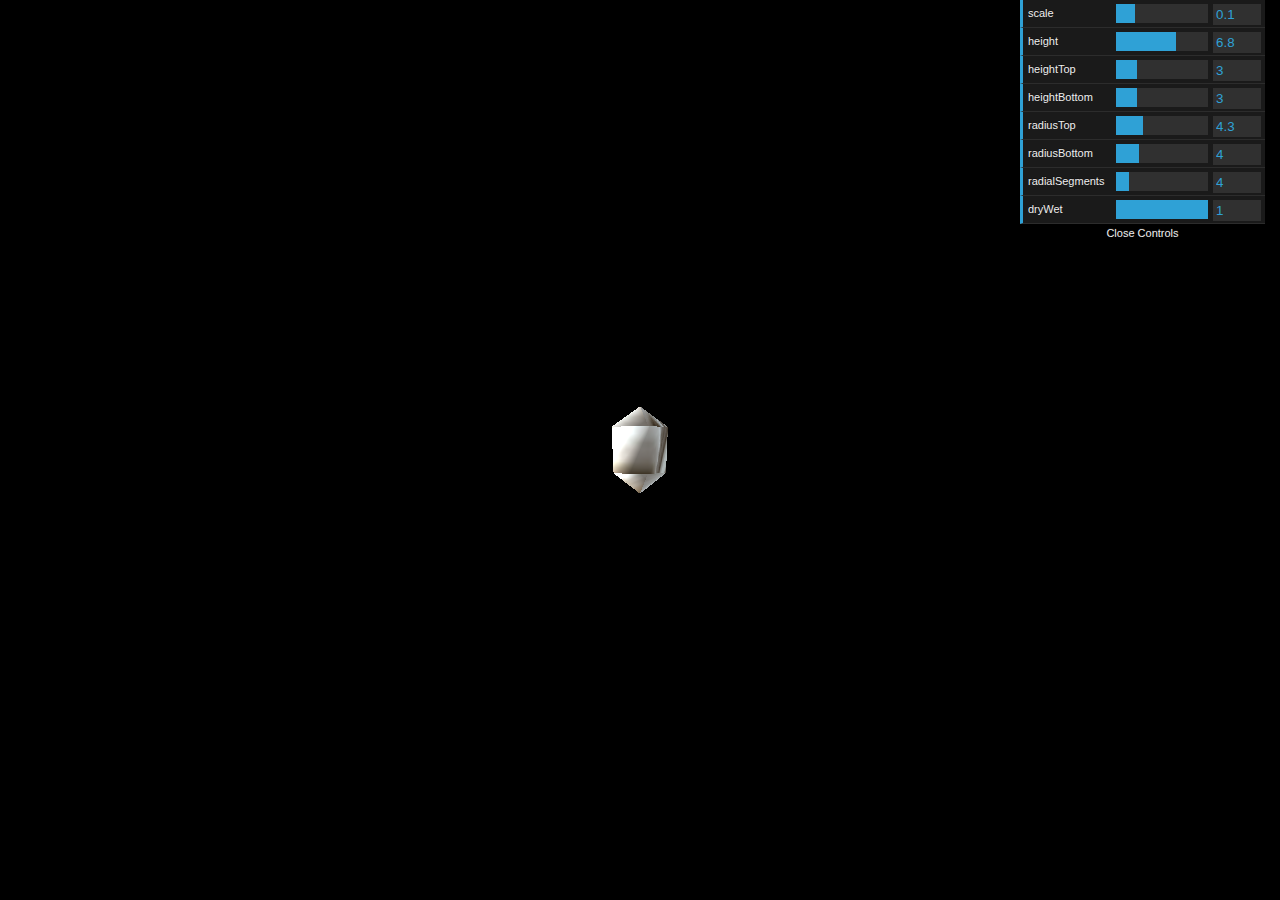
==== index.html @ 013ef631 "prototype" ====
<!DOCTYPE html>
<html lang="en">
<head>
	<meta charset="utf-8" />
	<script src="libs/threejs-r132/three.min.js"></script>
	<script src="libs/threejs-r132/OrbitControls.js"></script>
	<script src="libs/dat-gui-0.7.7/dat.gui.min.js"></script>
	<script src="libs/p5js-1.4/p5.min.js"></script>
	<script src="libs/p5js-1.4/p5.sound.min.js"></script>
	<script src="sketch.js"></script>
	<link rel="stylesheet" type="text/css" href="style.css">
</head>
<body></body>
</html>
---- style.css ----
html,
body {
	margin: 0;
	padding: 0;
}
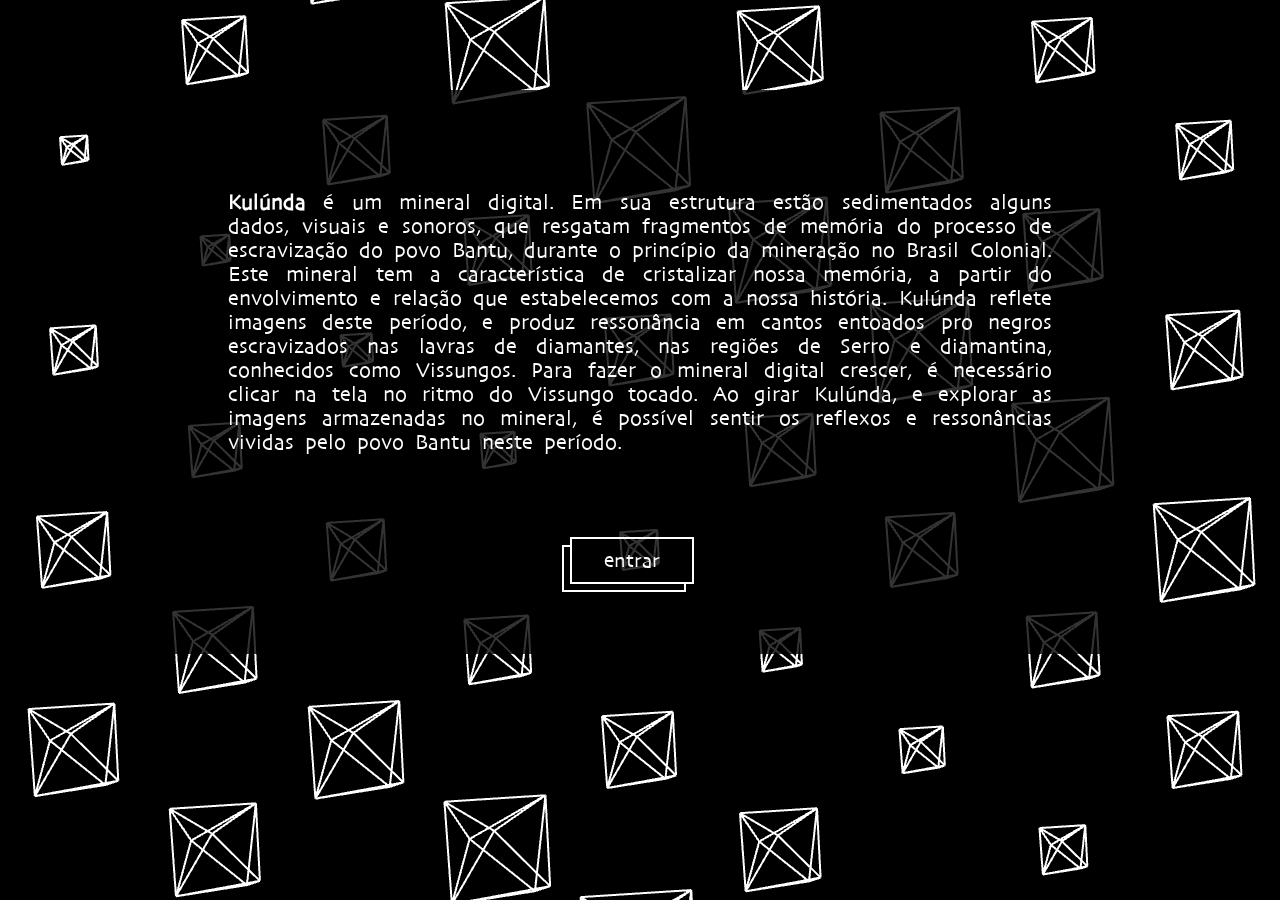
==== commit b30e2183: "pagina inicial" ====
--- a/index.html
+++ b/index.html
@@ -2,13 +2,16 @@
 <html lang="en">
 <head>
 	<meta charset="utf-8" />
-	<script src="libs/threejs-r132/three.min.js"></script>
-	<script src="libs/threejs-r132/OrbitControls.js"></script>
-	<script src="libs/dat-gui-0.7.7/dat.gui.min.js"></script>
 	<script src="libs/p5js-1.4/p5.min.js"></script>
-	<script src="libs/p5js-1.4/p5.sound.min.js"></script>
-	<script src="sketch.js"></script>
 	<link rel="stylesheet" type="text/css" href="style.css">
 </head>
-<body></body>
+<body>
+	<div id="container">
+		<p>
+			<b>Kulúnda</b> é um mineral digital. Em sua estrutura estão sedimentados alguns dados, visuais e sonoros, que resgatam  fragmentos de memória do processo de escravização do povo Bantu, durante o princípio da mineração no Brasil Colonial. Este mineral tem a característica de cristalizar nossa memória, a partir do envolvimento e relação que estabelecemos com a nossa história. Kulúnda reflete imagens deste período, e produz ressonância em cantos entoados pro negros escravizados nas lavras de diamantes, nas regiões de Serro e diamantina, conhecidos como Vissungos. Para  fazer o mineral digital crescer, é necessário clicar na tela no ritmo do Vissungo tocado. Ao girar Kulúnda, e explorar as imagens armazenadas no mineral, é possível sentir os reflexos e ressonâncias vividas pelo  povo Bantu neste período.
+		</p>
+		<a href="kulunda.html">entrar</a>
+	</div>
+	<script src="sketchHome.js"></script>
+</body>
 </html>--- a/style.css
+++ b/style.css
@@ -1,5 +1,77 @@
+@font-face {
+	font-family: 'skya';
+	src: url('fonts/skia_regular.ttf') format('truetype');
+  }  
+
 html,
 body {
 	margin: 0;
 	padding: 0;
+	font-family: 'skya', Tahoma, Sans-Serif;
+}
+
+canvas {
+	display: block;
+	position: fixed;
+	top: 0px;
+	left: 0px;
+	z-index: -1;
+}
+
+#container {
+	position: absolute;
+    top: 10%;
+    left: 50%;
+    margin-left: -30%;
+    width: 60%;
+    background: rgba(0, 0, 0, 80%);
+    color: #FFF;
+    font-size: 21px;
+	padding-bottom: 100px;
+	text-align: justify;
+	z-index: 1;
+}
+
+#container p{
+	margin: 100px;
+}
+
+#container a{
+	position: absolute;
+    bottom: 70px;
+    left: 50%;
+    margin-left: -70px;
+    width: 100px;
+    border: 2px solid white;
+    padding: 10px;
+    font-size: 20px;
+    text-decoration: none;
+    color: white;
+    text-align: center;
+	transition: box-shadow 0.5s;
+	box-shadow: -8px 8px 0 -2px #000, -8px 8px 0 0 #FFF;
+}
+
+#container a:hover{
+	box-shadow: -16px 16px 0 -2px #000, -16px 16px 0 0 #FFF;
+}
+
+@media (max-width: 1280px)
+{
+	#container {
+		margin-left: -40%;
+		width: 80%;
+	}
+}
+
+@media (max-width: 1024px)
+{
+	#container {
+		margin-left: -45%;
+		width: 90%;
+	}
+
+	#container p{
+		margin: 50px;
+	}
 }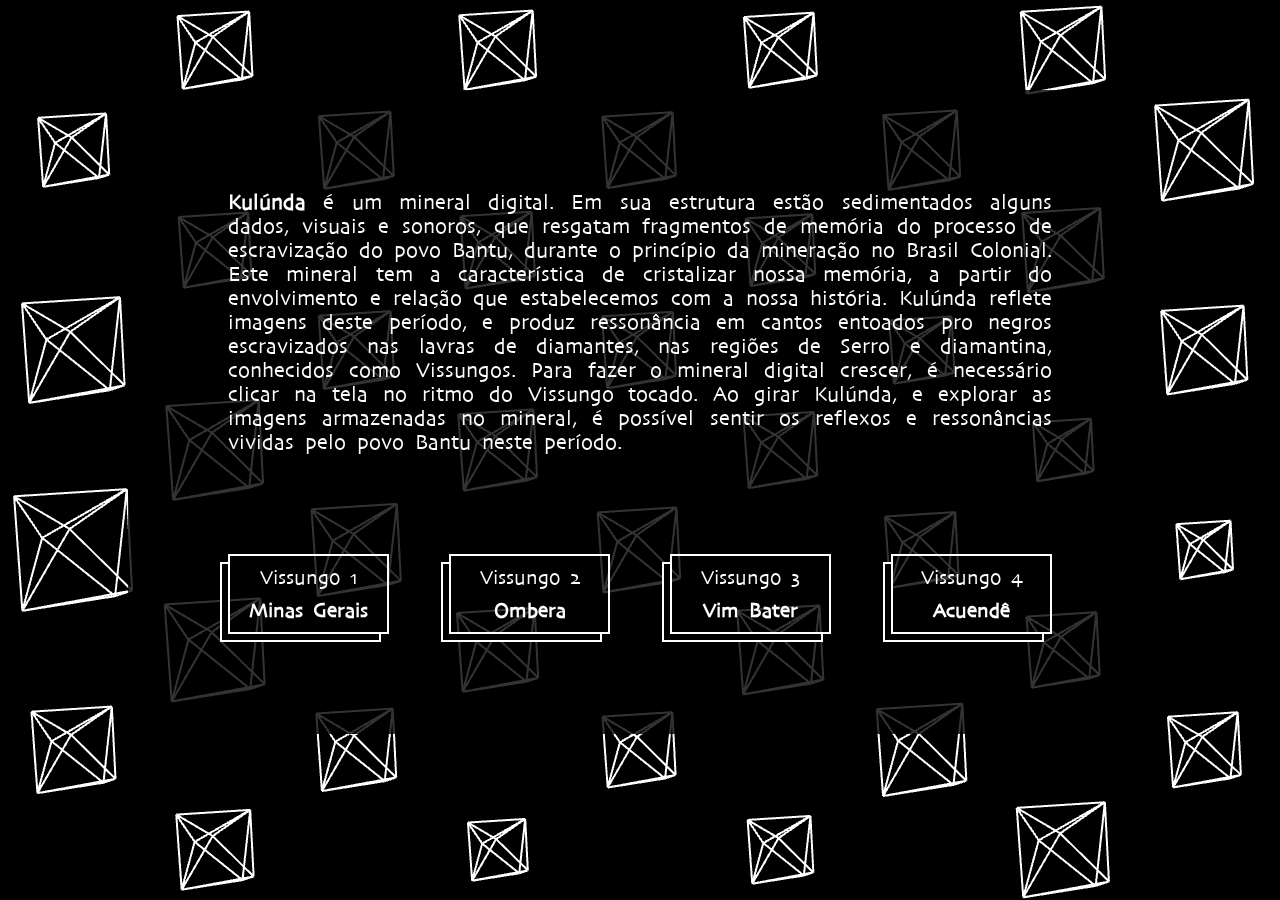
==== commit a94ff64d: "4 vissungos" ====
--- a/index.html
+++ b/index.html
@@ -10,7 +10,12 @@
 		<p>
 			<b>Kulúnda</b> é um mineral digital. Em sua estrutura estão sedimentados alguns dados, visuais e sonoros, que resgatam  fragmentos de memória do processo de escravização do povo Bantu, durante o princípio da mineração no Brasil Colonial. Este mineral tem a característica de cristalizar nossa memória, a partir do envolvimento e relação que estabelecemos com a nossa história. Kulúnda reflete imagens deste período, e produz ressonância em cantos entoados pro negros escravizados nas lavras de diamantes, nas regiões de Serro e diamantina, conhecidos como Vissungos. Para  fazer o mineral digital crescer, é necessário clicar na tela no ritmo do Vissungo tocado. Ao girar Kulúnda, e explorar as imagens armazenadas no mineral, é possível sentir os reflexos e ressonâncias vividas pelo  povo Bantu neste período.
 		</p>
-		<a href="kulunda.html">entrar</a>
+		<div class="vissungos">
+			<a href="kulunda.html?vissungo=01">Vissungo 1 <b>Minas Gerais</b></a>
+			<a href="kulunda.html?vissungo=02">Vissungo 2 <b>Ombera</b></a>
+			<a href="kulunda.html?vissungo=03">Vissungo 3 <b>Vim Bater</b></a>
+			<a href="kulunda.html?vissungo=04">Vissungo 4 <b>Acuendê</b></a>
+		</div>
 	</div>
 	<script src="sketchHome.js"></script>
 </body>
--- a/style.css
+++ b/style.css
@@ -36,12 +36,14 @@
 	margin: 100px;
 }
 
+#container .vissungos{
+	display: flex;
+	padding: 0 75px;
+}
+
 #container a{
-	position: absolute;
-    bottom: 70px;
-    left: 50%;
-    margin-left: -70px;
-    width: 100px;
+	flex: 1;
+	margin: 0 30px;
     border: 2px solid white;
     padding: 10px;
     font-size: 20px;
@@ -52,8 +54,42 @@
 	box-shadow: -8px 8px 0 -2px #000, -8px 8px 0 0 #FFF;
 }
 
+#container a b{
+	display: block;
+	margin-top: 10px;
+}
+
 #container a:hover{
 	box-shadow: -16px 16px 0 -2px #000, -16px 16px 0 0 #FFF;
+}
+
+.rhythmViz {
+	position: absolute;
+	bottom: 0px;
+	left: 0px;
+	background-color: #FFF;
+    width: 100%;
+}
+.rhythmViz div{
+    height: 20px;
+	width: 20px;
+	position: absolute;
+	bottom: 0px;
+}
+.rhythmViz span {
+	transform: rotate(-90deg);
+	transform-origin: right, top;
+	position: absolute; 
+	color: #FFF;
+	margin-top: -30px;
+	margin-left: -7px;
+}
+
+.rhythmViz .on{
+	background-color: #0F0;
+}
+.rhythmViz .off{
+	background-color: #F00;
 }
 
 @media (max-width: 1280px)
@@ -61,6 +97,11 @@
 	#container {
 		margin-left: -40%;
 		width: 80%;
+	}
+	
+
+	#container .vissungos{
+		padding: 0 70px;
 	}
 }
 
@@ -74,4 +115,15 @@
 	#container p{
 		margin: 50px;
 	}
+	
+
+	#container .vissungos{
+		padding: 0 17px;
+		flex-wrap: wrap;
+	}
+
+	#container a{
+		flex: 35%;
+		margin-bottom: 30px;
+	}
 }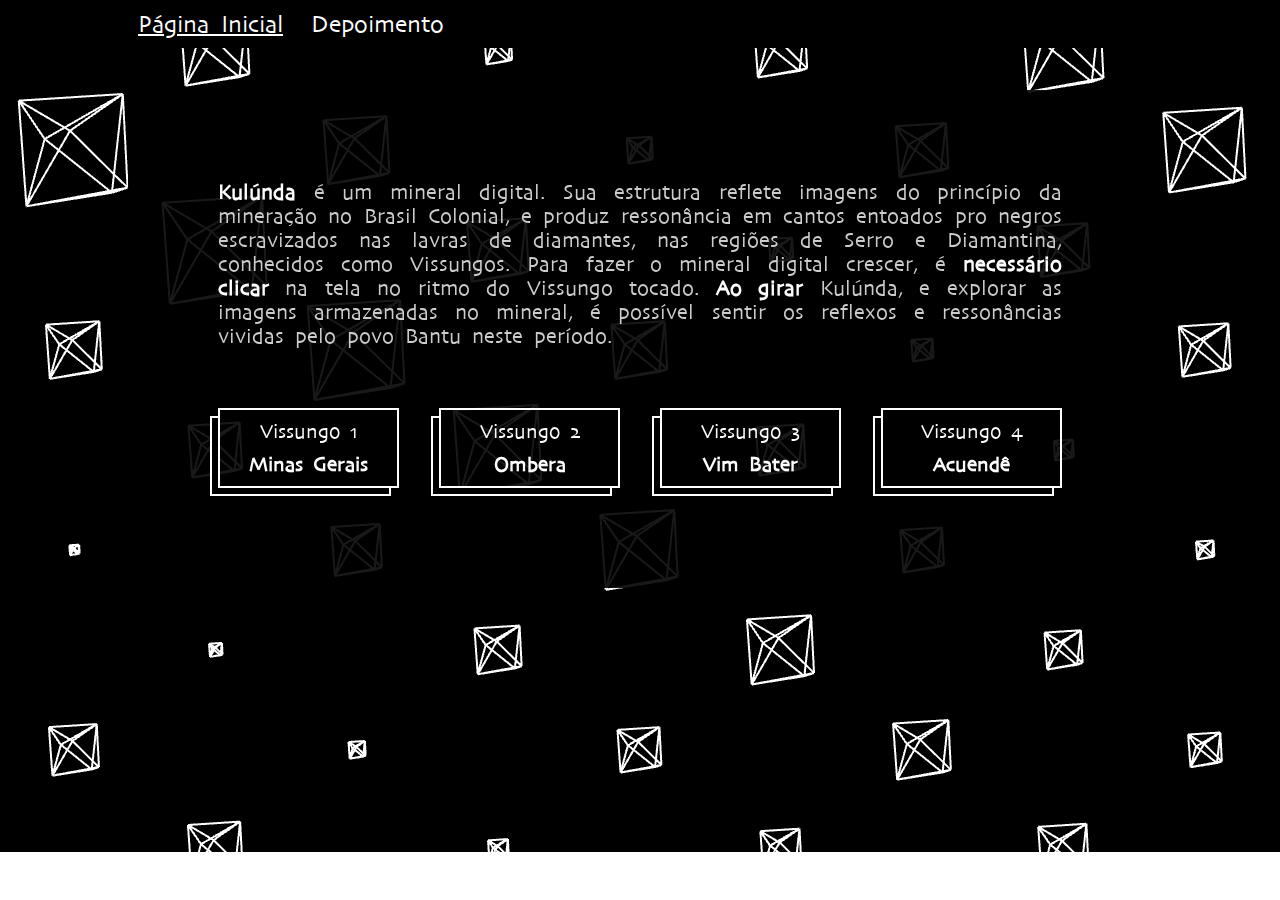
==== commit 28d15a50: "depoimento" ====
--- a/index.html
+++ b/index.html
@@ -2,13 +2,18 @@
 <html lang="en">
 <head>
 	<meta charset="utf-8" />
+	<title>Kulúnda</title>
 	<script src="libs/p5js-1.4/p5.min.js"></script>
 	<link rel="stylesheet" type="text/css" href="style.css">
 </head>
 <body>
+	<div id="header">
+		<a href="/" class="active">Página Inicial</a>
+		<a href="/depoimento.html">Depoimento</a>
+	</div>
 	<div id="container">
 		<p>
-			<b>Kulúnda</b> é um mineral digital. Em sua estrutura estão sedimentados alguns dados, visuais e sonoros, que resgatam  fragmentos de memória do processo de escravização do povo Bantu, durante o princípio da mineração no Brasil Colonial. Este mineral tem a característica de cristalizar nossa memória, a partir do envolvimento e relação que estabelecemos com a nossa história. Kulúnda reflete imagens deste período, e produz ressonância em cantos entoados pro negros escravizados nas lavras de diamantes, nas regiões de Serro e diamantina, conhecidos como Vissungos. Para  fazer o mineral digital crescer, é necessário clicar na tela no ritmo do Vissungo tocado. Ao girar Kulúnda, e explorar as imagens armazenadas no mineral, é possível sentir os reflexos e ressonâncias vividas pelo  povo Bantu neste período.
+			<b>Kulúnda</b> é um mineral digital. Sua estrutura reflete imagens do princípio da mineração no Brasil Colonial, e produz ressonância em cantos entoados pro negros escravizados nas lavras de diamantes, nas regiões de Serro e Diamantina, conhecidos como Vissungos. Para  fazer o mineral digital crescer, é <b>necessário clicar</b> na tela no ritmo do Vissungo tocado. <b>Ao girar</b> Kulúnda, e explorar as imagens armazenadas no mineral, é possível sentir os reflexos e ressonâncias vividas pelo  povo Bantu neste período.
 		</p>
 		<div class="vissungos">
 			<a href="kulunda.html?vissungo=01">Vissungo 1 <b>Minas Gerais</b></a>
--- a/style.css
+++ b/style.css
@@ -18,14 +18,48 @@
 	z-index: -1;
 }
 
+audio
+{
+	display: none;
+}
+
+.player {
+	width: 100%;
+	margin-top: 10px;
+	margin-bottom: 40px;
+}
+
+#header {
+	position: fixed;
+	top: 0px;
+	left: 0px;
+	background-color: #000;
+	display: block;
+	width: 100%;
+	z-index: 10000;
+	padding-left: 20%;
+}
+
+#header a{
+	color: #FFF;
+	text-decoration: none;
+	padding: 10px;
+	display: inline-block;
+	font-size: 24px;
+}
+
+#header a.active{
+	text-decoration: underline;
+}
+
 #container {
 	position: absolute;
     top: 10%;
     left: 50%;
     margin-left: -30%;
     width: 60%;
-    background: rgba(0, 0, 0, 80%);
-    color: #FFF;
+    background: rgba(0, 0, 0, 90%);
+    color: #CCC;
     font-size: 21px;
 	padding-bottom: 100px;
 	text-align: justify;
@@ -33,7 +67,15 @@
 }
 
 #container p{
-	margin: 100px;
+	margin: 90px 90px 60px 90px;
+}
+
+#container img{
+	width: 100%;
+}
+
+#container p b{
+    color: #FFF;
 }
 
 #container .vissungos{
@@ -43,7 +85,7 @@
 
 #container a{
 	flex: 1;
-	margin: 0 30px;
+	margin: 0 20px;
     border: 2px solid white;
     padding: 10px;
     font-size: 20px;
@@ -94,6 +136,10 @@
 
 @media (max-width: 1280px)
 {
+	#header {
+		padding-left: 10%;
+	}
+
 	#container {
 		margin-left: -40%;
 		width: 80%;
@@ -107,6 +153,10 @@
 
 @media (max-width: 1024px)
 {
+	#header {
+		padding-left: 5%;
+	}
+
 	#container {
 		margin-left: -45%;
 		width: 90%;
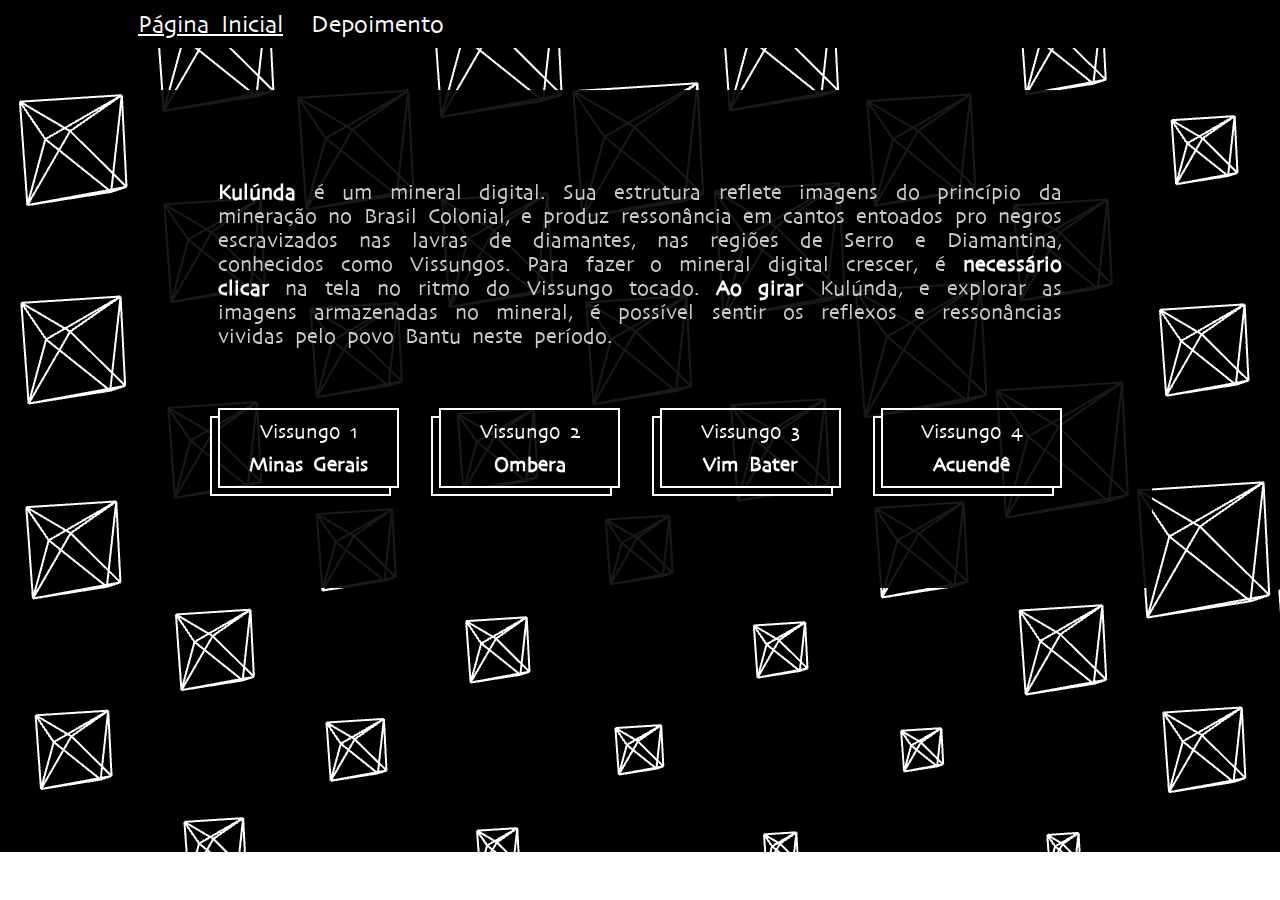
==== commit 00f6c227: "arruma rota" ====
--- a/index.html
+++ b/index.html
@@ -8,8 +8,8 @@
 </head>
 <body>
 	<div id="header">
-		<a href="/" class="active">Página Inicial</a>
-		<a href="/depoimento.html">Depoimento</a>
+		<a href="./" class="active">Página Inicial</a>
+		<a href="./depoimento.html">Depoimento</a>
 	</div>
 	<div id="container">
 		<p>
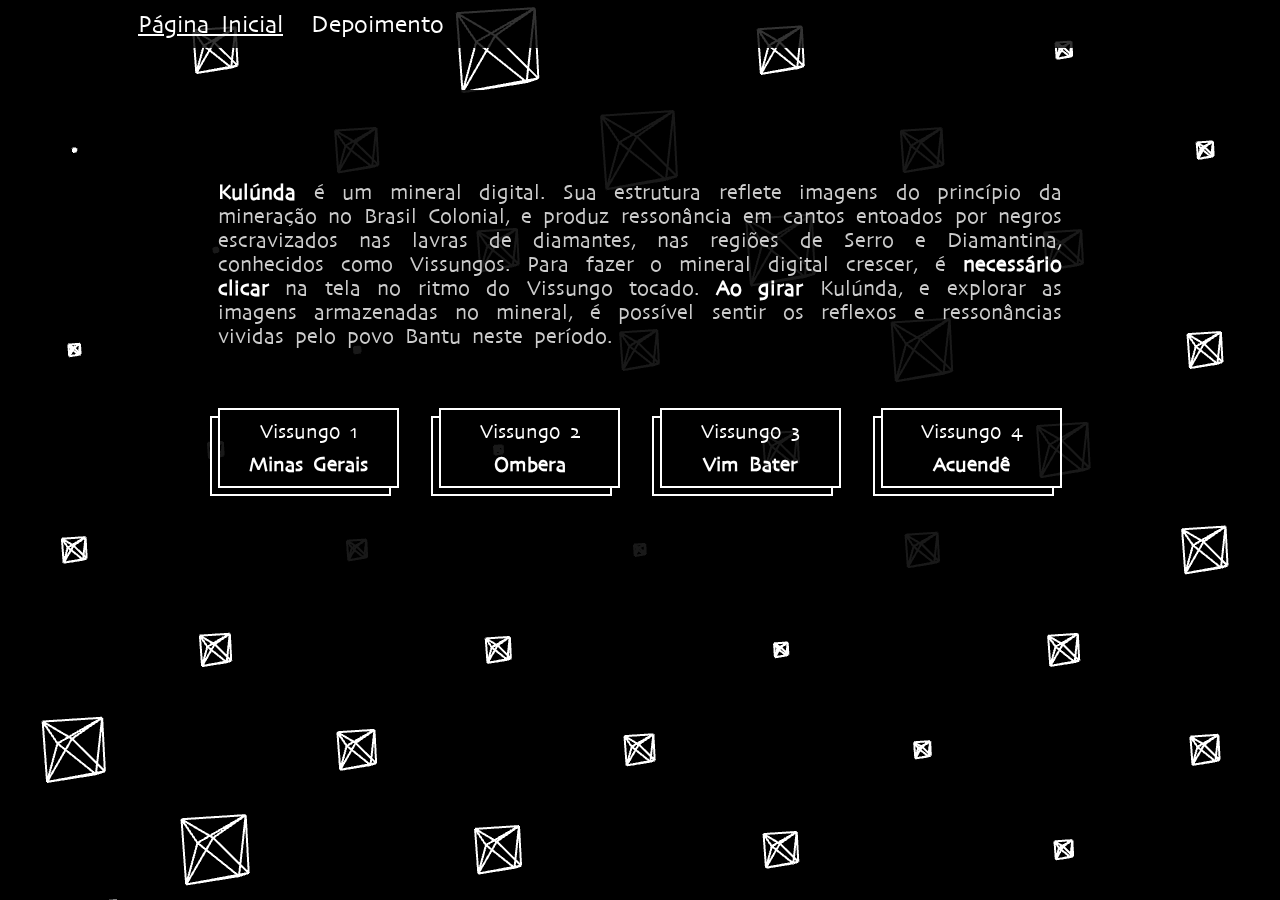
==== commit 814a402c: "alpha" ====
--- a/index.html
+++ b/index.html
@@ -13,7 +13,7 @@
 	</div>
 	<div id="container">
 		<p>
-			<b>Kulúnda</b> é um mineral digital. Sua estrutura reflete imagens do princípio da mineração no Brasil Colonial, e produz ressonância em cantos entoados pro negros escravizados nas lavras de diamantes, nas regiões de Serro e Diamantina, conhecidos como Vissungos. Para  fazer o mineral digital crescer, é <b>necessário clicar</b> na tela no ritmo do Vissungo tocado. <b>Ao girar</b> Kulúnda, e explorar as imagens armazenadas no mineral, é possível sentir os reflexos e ressonâncias vividas pelo  povo Bantu neste período.
+			<b>Kulúnda</b> é um mineral digital. Sua estrutura reflete imagens do princípio da mineração no Brasil Colonial, e produz ressonância em cantos entoados por negros escravizados nas lavras de diamantes, nas regiões de Serro e Diamantina, conhecidos como Vissungos. Para  fazer o mineral digital crescer, é <b>necessário clicar</b> na tela no ritmo do Vissungo tocado. <b>Ao girar</b> Kulúnda, e explorar as imagens armazenadas no mineral, é possível sentir os reflexos e ressonâncias vividas pelo  povo Bantu neste período.
 		</p>
 		<div class="vissungos">
 			<a href="kulunda.html?vissungo=01">Vissungo 1 <b>Minas Gerais</b></a>
--- a/style.css
+++ b/style.css
@@ -33,7 +33,7 @@
 	position: fixed;
 	top: 0px;
 	left: 0px;
-	background-color: #000;
+	background-color: rgba(0, 0, 0, 80%);
 	display: block;
 	width: 100%;
 	z-index: 10000;
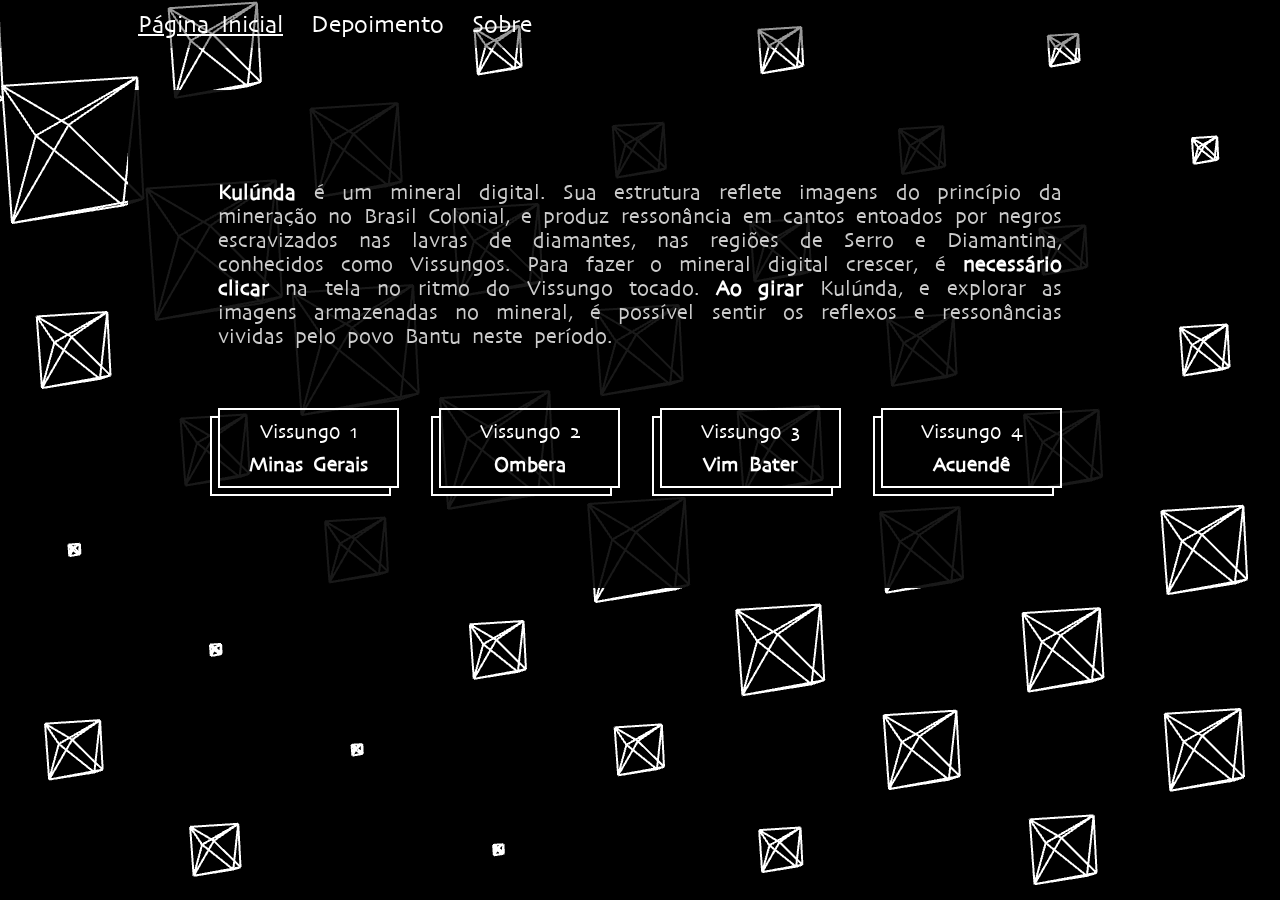
==== commit f011ae8e: "página sobre" ====
--- a/index.html
+++ b/index.html
@@ -10,11 +10,14 @@
 	<div id="header">
 		<a href="./" class="active">Página Inicial</a>
 		<a href="./depoimento.html">Depoimento</a>
+		<a href="./sobre.html">Sobre</a>
 	</div>
 	<div id="container">
-		<p>
-			<b>Kulúnda</b> é um mineral digital. Sua estrutura reflete imagens do princípio da mineração no Brasil Colonial, e produz ressonância em cantos entoados por negros escravizados nas lavras de diamantes, nas regiões de Serro e Diamantina, conhecidos como Vissungos. Para  fazer o mineral digital crescer, é <b>necessário clicar</b> na tela no ritmo do Vissungo tocado. <b>Ao girar</b> Kulúnda, e explorar as imagens armazenadas no mineral, é possível sentir os reflexos e ressonâncias vividas pelo  povo Bantu neste período.
-		</p>
+		<div class="row">
+			<p>
+				<b>Kulúnda</b> é um mineral digital. Sua estrutura reflete imagens do princípio da mineração no Brasil Colonial, e produz ressonância em cantos entoados por negros escravizados nas lavras de diamantes, nas regiões de Serro e Diamantina, conhecidos como Vissungos. Para  fazer o mineral digital crescer, é <b>necessário clicar</b> na tela no ritmo do Vissungo tocado. <b>Ao girar</b> Kulúnda, e explorar as imagens armazenadas no mineral, é possível sentir os reflexos e ressonâncias vividas pelo  povo Bantu neste período.
+			</p>
+		</div>
 		<div class="vissungos">
 			<a href="kulunda.html?vissungo=01">Vissungo 1 <b>Minas Gerais</b></a>
 			<a href="kulunda.html?vissungo=02">Vissungo 2 <b>Ombera</b></a>
--- a/style.css
+++ b/style.css
@@ -33,7 +33,7 @@
 	position: fixed;
 	top: 0px;
 	left: 0px;
-	background-color: rgba(0, 0, 0, 80%);
+	background-color: rgba(0, 0, 0, 40%);
 	display: block;
 	width: 100%;
 	z-index: 10000;
@@ -66,7 +66,7 @@
 	z-index: 1;
 }
 
-#container p{
+#container .row{
 	margin: 90px 90px 60px 90px;
 }
 
@@ -74,7 +74,7 @@
 	width: 100%;
 }
 
-#container p b{
+#container .row b{
     color: #FFF;
 }
 
@@ -162,7 +162,7 @@
 		width: 90%;
 	}
 
-	#container p{
+	#container .row{
 		margin: 50px;
 	}
 	
